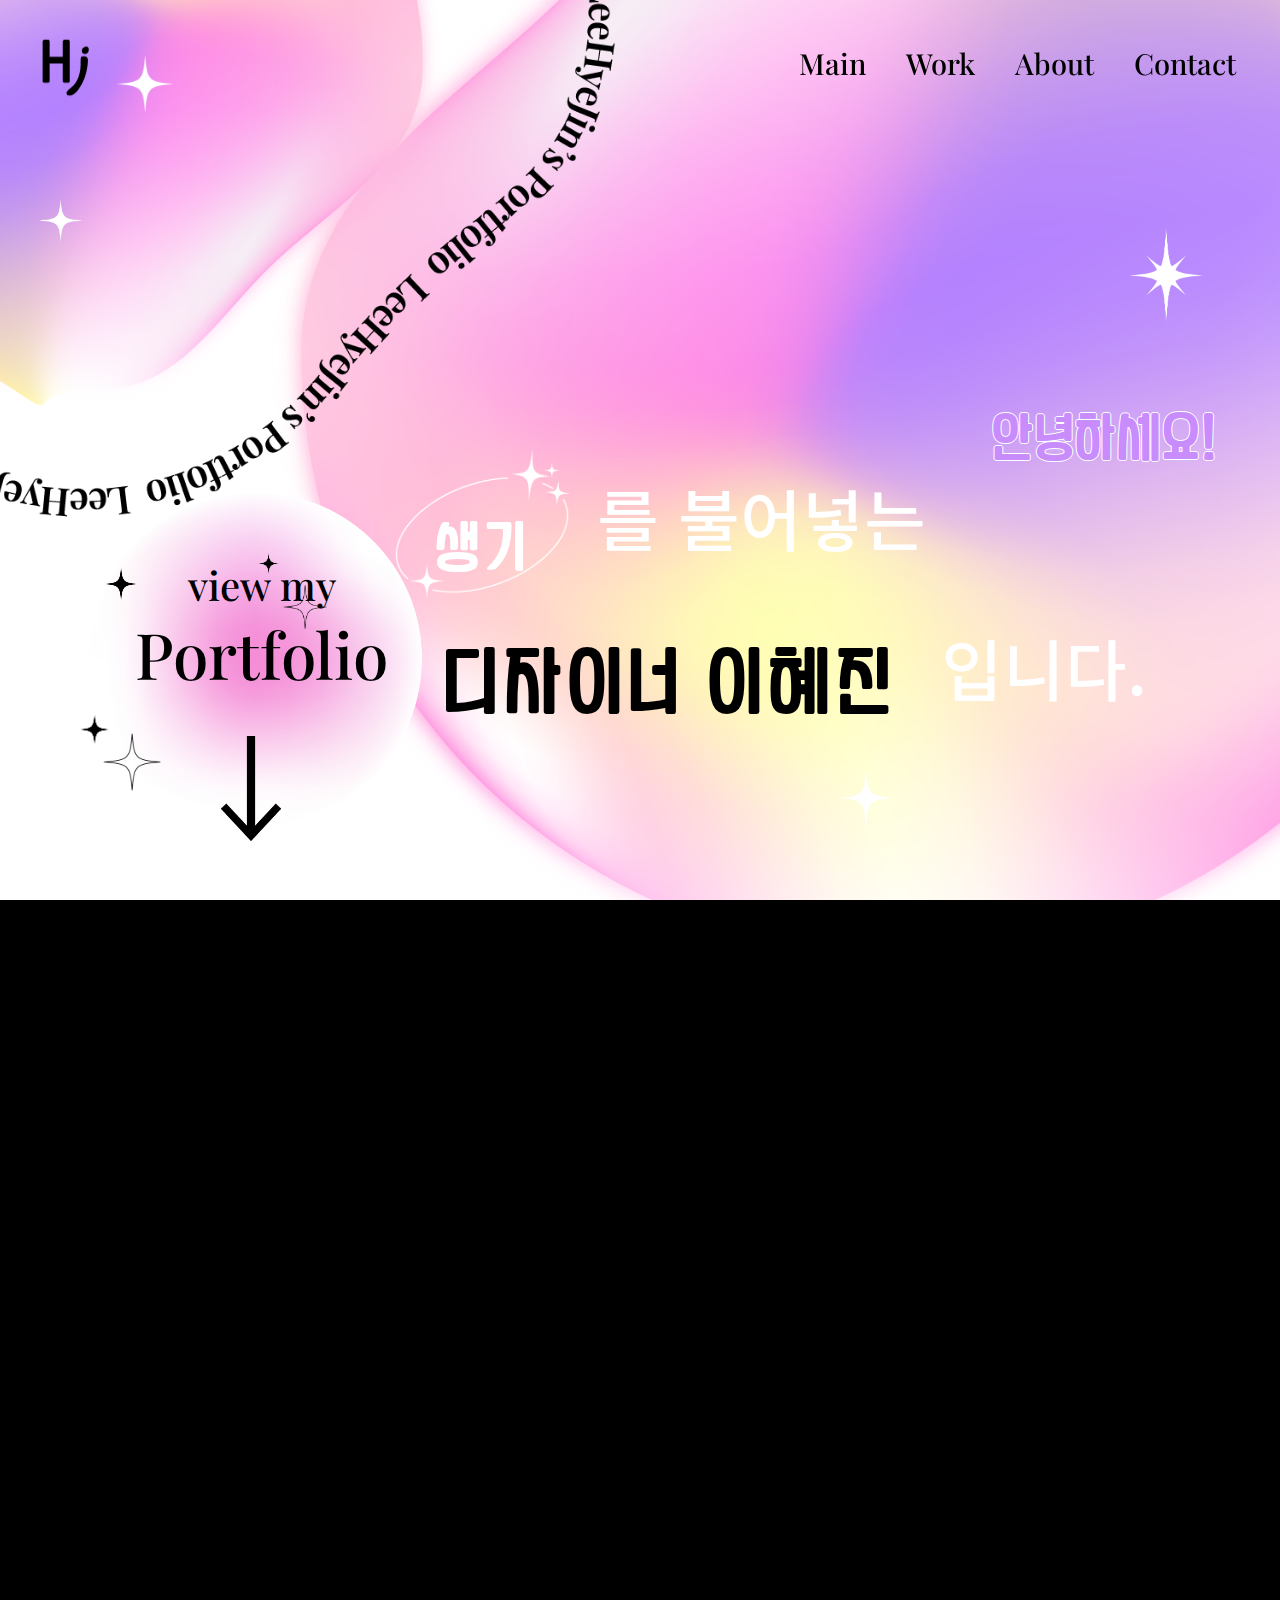
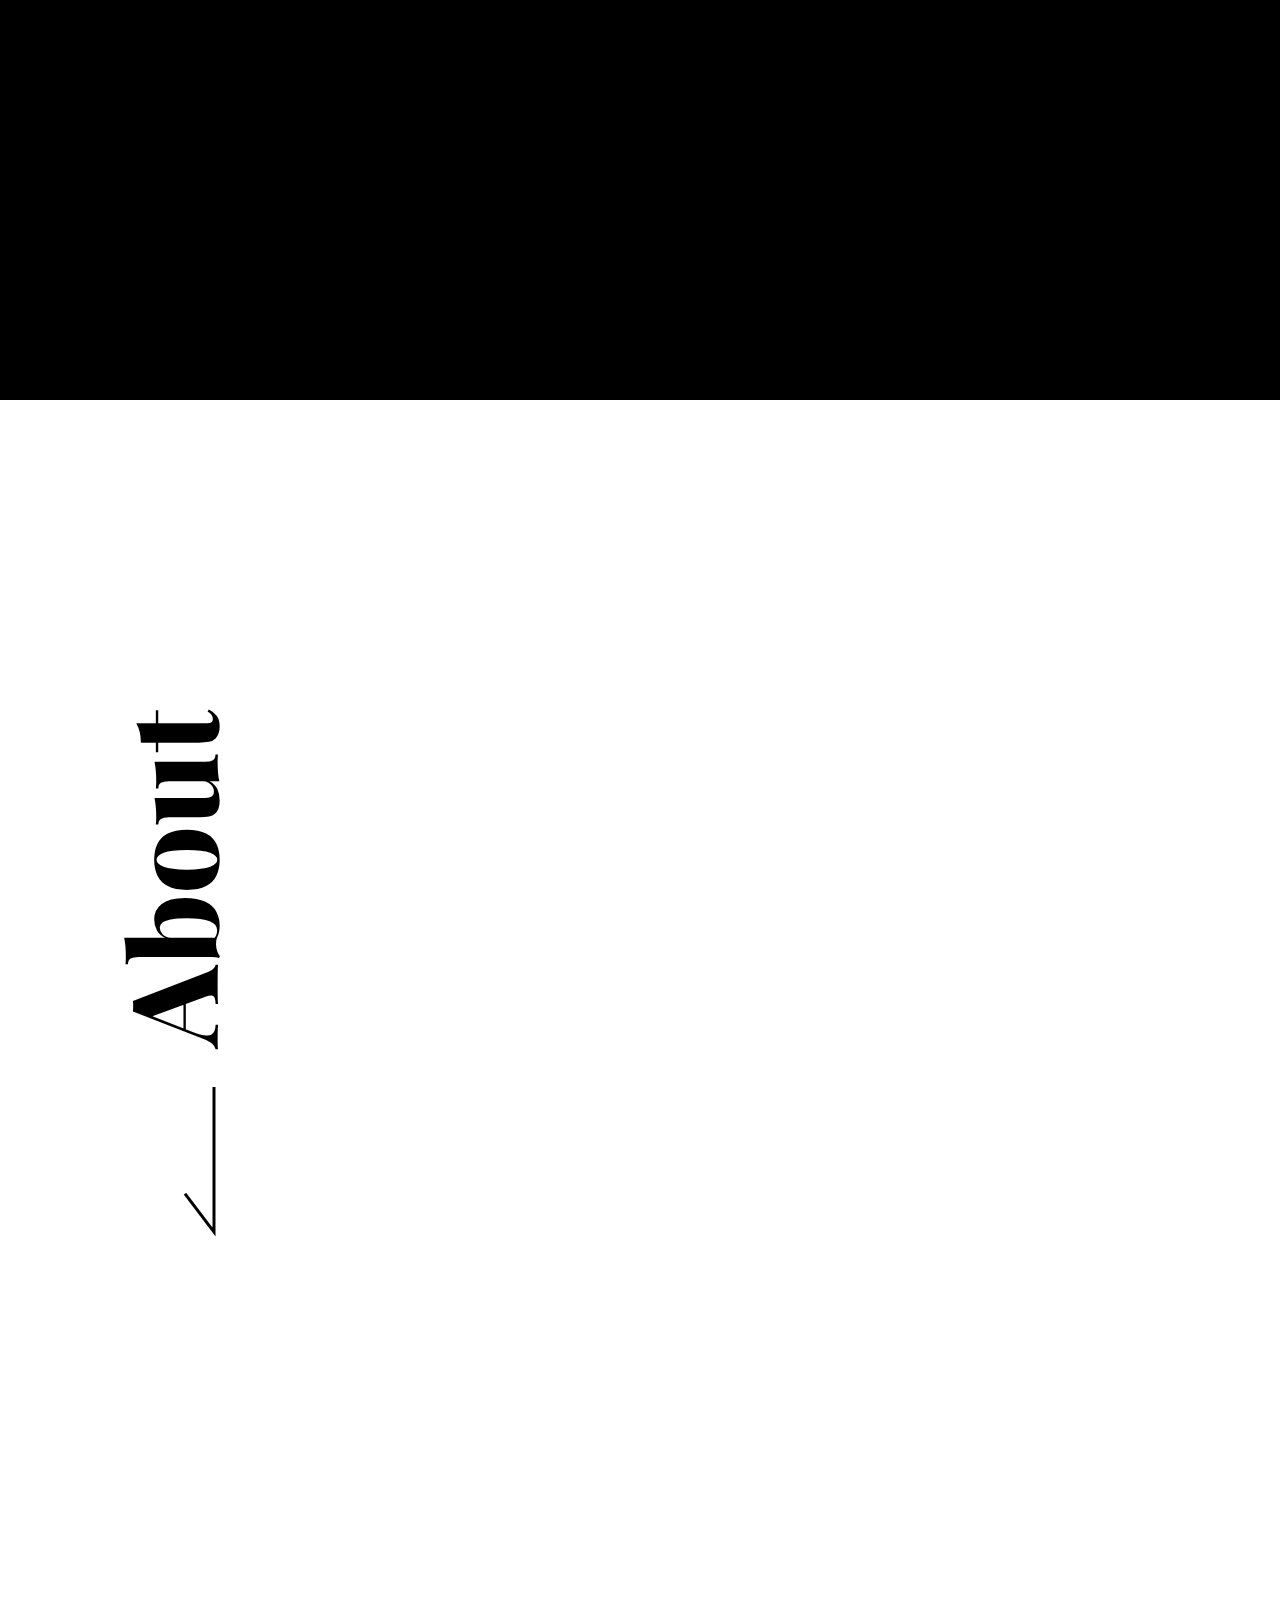
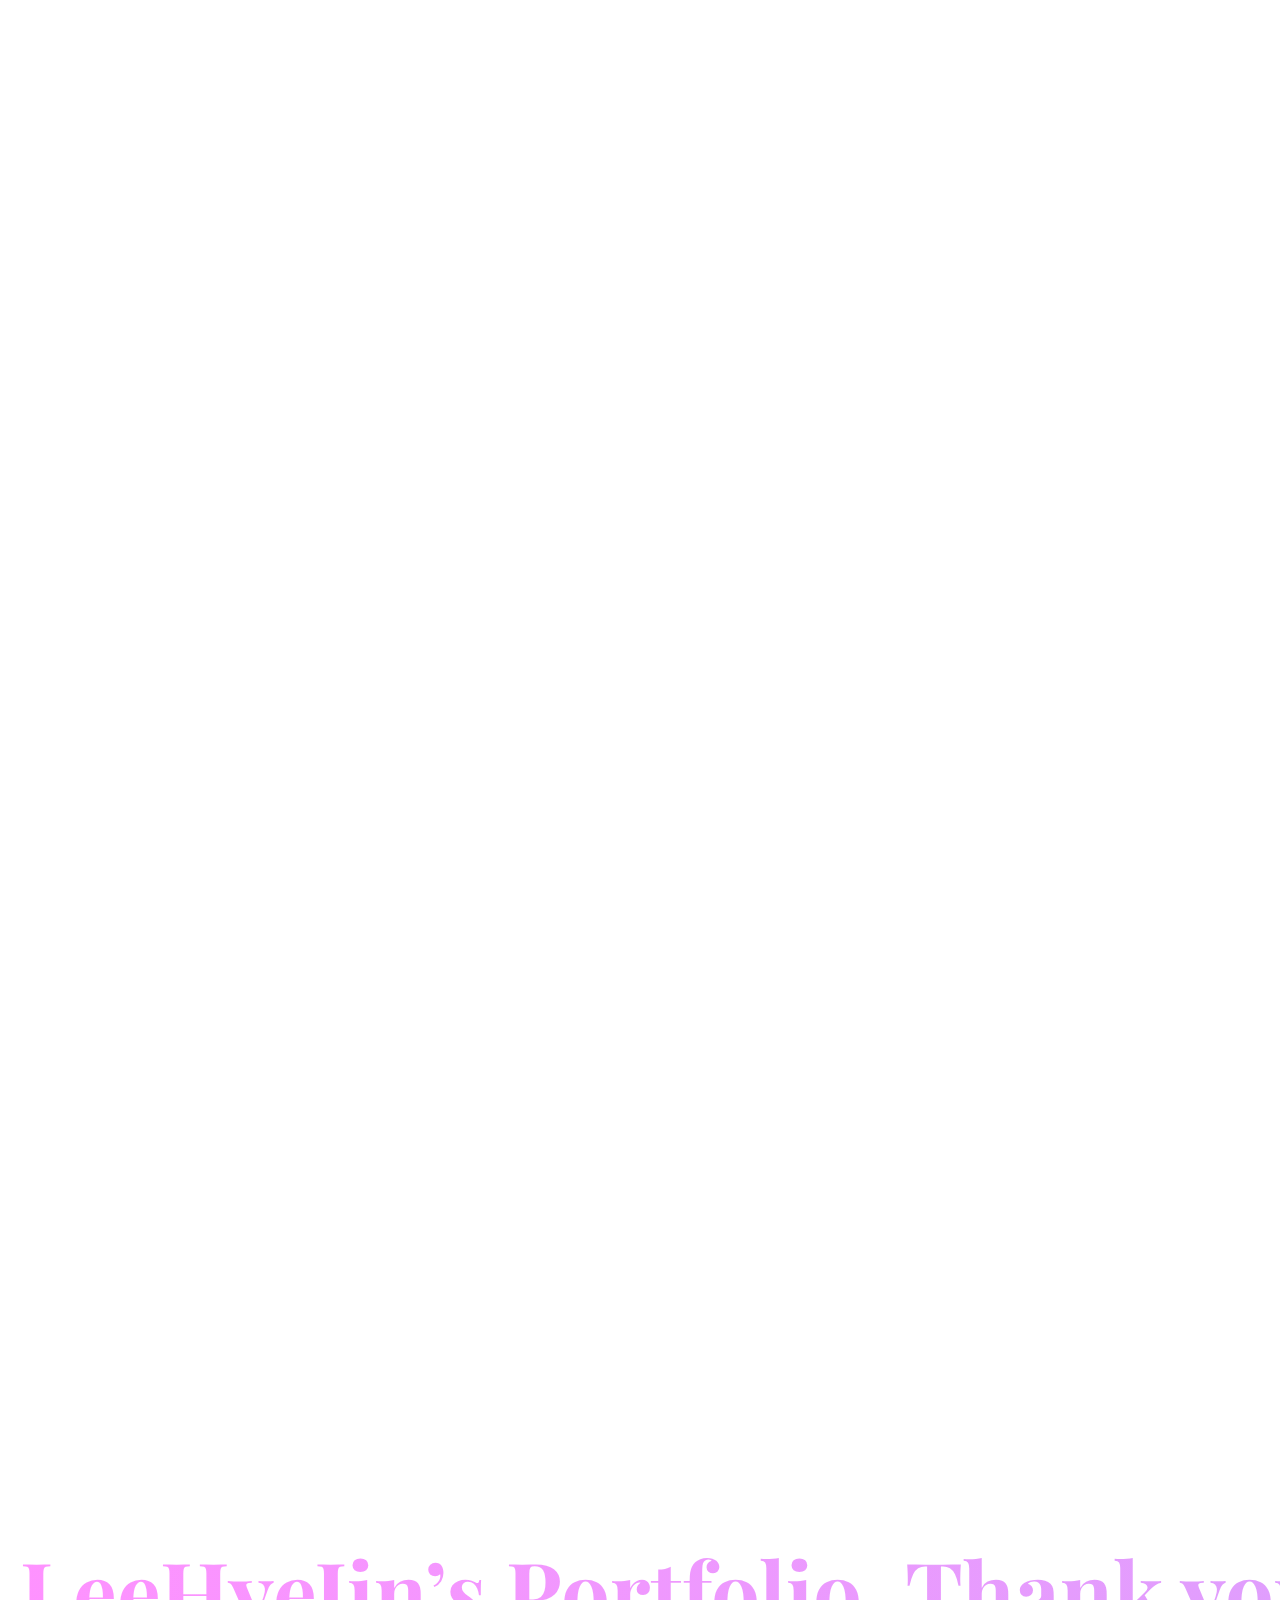
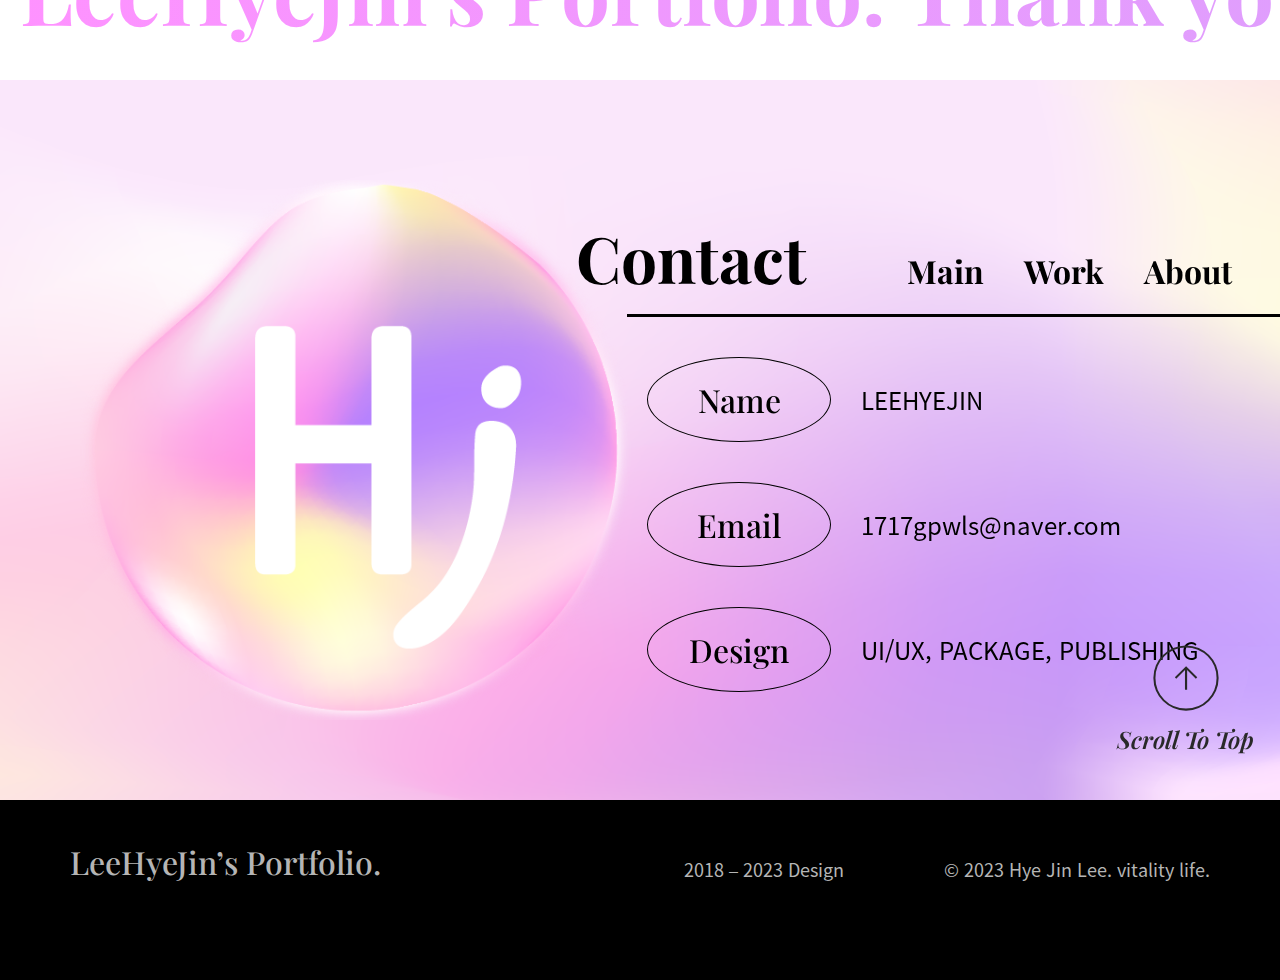
==== index.html @ b28de4d2 "확인5" ====
<!DOCTYPE html>
<html lang="ko">
  <head>
    <meta charset="UTF-8" />
    <meta http-equiv="X-UA-Compatible" content="IE=edge" />
    <meta name="viewport" content="width=device-width, initial-scale=1.0" />
    <!-- og -->
    <meta property="og:type" content="website" />
    <meta
      property="og:url"
      content="https://hyejineeeeee.github.io/portfolio/"
    />
    <meta property="og:title" content="portfolio" />
    <meta
      property="og:image"
      content="https://hyejineeeeee.github.io/portfolio/common/images/OGType.jpg"
    />
    <meta
      property="og:description"
      content="생기를 불어넣는 디자이너 이혜진입니다."
    />
    <meta property="og:site_name" content="portfolio" />

    <!-- favicon -->
    <link rel="shortcut icon" href="./common/images/logo/favicon.png" />

    <!-- scroll To 아이콘 -->
    <link
      rel="stylesheet"
      href="https://fonts.googleapis.com/css2?family=Material+Symbols+Outlined:opsz,wght,FILL,GRAD@48,100,0,0"
    />

    <title>portfolio</title>

    <!-- reset -->
    <link rel="stylesheet" href="./common/minireset.min.css" />
    <!-- font-->
    <link rel="stylesheet" href="./common/fonts/font.css" />
    <!-- style.css -->
    <link rel="stylesheet" href="./common/style/index_style.css" />

    <!-- Link Swiper's CSS -->
    <link
      rel="stylesheet"
      href="https://cdn.jsdelivr.net/npm/swiper@8/swiper-bundle.min.css"
    />
    <!-- jQuery-->
    <script src="
https://cdn.jsdelivr.net/npm/jquery@3.6.3/dist/jquery.min.js
"></script>

    <!-- <script src="https://code.jquery.com/jquery-migrate-3.4.0.min.js"></script> -->
    <!-- js -->
    <script defer src="./common/style/index.js"></script>

    <!-- Demo styles -->
    <style>
      html,
      body {
        position: relative;
        width: 100%;
        height: 100%;
      }

      .swiper {
        width: 75vw;
        height: 100vh;

        position: absolute;
        top: 2%;
        right: 0;
        cursor: pointer;
      }

      .swiper-slide {
        text-align: center;
        font-size: 18px;

        /* Center slide text vertically */
        display: -webkit-box;
        display: -ms-flexbox;
        display: -webkit-flex;
        display: flex;
        -webkit-box-pack: center;
        -ms-flex-pack: center;
        -webkit-justify-content: center;
        justify-content: center;
        -webkit-box-align: center;
        -ms-flex-align: center;
        -webkit-align-items: center;
        align-items: center;
      }

      .swiper-slide img {
        display: block;
        width: 100vw;
        height: 75vh;
        object-fit: cover;
      }
      .swiper-slide {
        width: 75%;
      }

      /* .swiper-slide:nth-child(2n) {
      width: 10%;
    }

    .swiper-slide:nth-child(3n) {
      width: 40%;
    } */

      .swiper-pagination-bullet {
        width: var(
          --swiper-pagination-bullet-width,
          var(--swiper-pagination-bullet-size, 12px)
        );
        height: var(
          --swiper-pagination-bullet-height,
          var(--swiper-pagination-bullet-size, 12px)
        );
        display: inline-block;
        border-radius: 50%;
        background: var(--swiper-pagination-bullet-inactive-color, #f593e7);
      }
      :root {
        --swiper-navigation-size: 200px;
      }
      :root {
        --swiper-theme-color: #f593e7;
      }
      .swiper-horizontal.swiper-pagination-bullets.swiper-pagination-bullets-dynamic,
      .swiper-pagination-horizontal.swiper-pagination-bullets.swiper-pagination-bullets-dynamic {
        position: absolute;
        bottom: 6%;
        left: 35%;
        transform: translateX(-50%);
        white-space: nowrap;
      }
    </style>
  </head>
  <body>
    <header>
      <h1>
        <a onClick="window.location.reload()" href="./index.html"
          ><img
            class="header_Logo"
            src="./common/images/logo/header-logo-bk.png"
            alt="main_Logo"
        /></a>
      </h1>
      <h1>
        <img
          class="header_Logo2"
          src="./common/images/logo/header-logo.png"
          alt="logo2"
        />
      </h1>
      <ul class="Menu">
        <li class="menu_Main text_doc"><a href="./index.html">Main</a></li>
        <li class="menu_Work text_doc"><a href="#">Work</a></li>
        <li class="menu_About text_doc"><a href="#">About</a></li>
        <li class="menu_Contact text_doc"><a href="#">Contact</a></li>
      </ul>
    </header>

    <main id="Main">
      <img
        class="mainBackground mainBackground_rh"
        src="./common/images/object/mainBackground-rh-2.png"
        alt="mainBackground-rh"
      />
      <img
        class="mainBackground mainBackground_lf"
        src="./common/images/object/mainBackground-lf.png"
        alt="mainBackground-lf"
      />
      <h4>안녕하세요!</h4>
      <!-- <img
        class="fontStar"
        src="./common/images/object/main-fontStar.png"
        alt="fontStar"
      /> -->
      <div class="mainBackground mainTitle">
        <h2 class="size_fall">생기</h2>
        <p class="mgTop">를 불어넣는</p>
        <h2 class="mgTop mgRt title_ani">디자이너 이혜진</h2>
        <p>입니다.</p>
      </div>
      <div class="mainBackground arrow">
        <div class="viewTitle">
          <h3>view my</h3>
          <h2>Portfolio</h2>
        </div>
        <img
          class="arrowImg"
          src="./common/images/object/arrow.png"
          alt="arrow"
        />
      </div>
      <div class="mainBackground Art_star">
        <img
          class="star Star1"
          src="./common/images/object/star1.png"
          alt="star"
        />
        <img
          class="star Star2"
          src="./common/images/object/star2(black-line).png"
          alt="star"
        />
        <img
          class="star Star3"
          src="./common/images/object/star3.png"
          alt="star"
        />
        <img
          class="star Star4"
          src="./common/images/object/star4.png"
          alt="star"
        />
        <img
          class="star Star5"
          src="./common/images/object/star5.png"
          alt="star"
        />
        <img
          class="star Star6"
          src="./common/images/object/star3.png"
          alt="star"
        />
        <img
          class="star Star7"
          src="./common/images/object/star5.png"
          alt="star"
        />
        <img
          class="star Star8"
          src="./common/images/object/star5.png"
          alt="star"
        />
      </div>
      <img
        class="star Star9"
        src="./common/images/object/star2(black-line).png"
        alt="star"
      />
      <img
        class="mainBackground main_fonts"
        src="./common/images/object/main-fonts.png"
        alt="main-art-font"
      />
    </main>

    <article id="Publishing" class="portfolio publishing">
      <div class="page">
        <div class="portfolio_Project">
          <div class="swiper mySwiper">
            <div class="swiper-wrapper">
              <div class="swiper-slide">
                <div class="slide_title">
                  <p class="projectDate">2023-02</p>
                  <p class="projectName_En">WEB PORTFOLIO</p>
                  <p class="projectName_Kr">웹 포트폴리오</p>
                  <div class="projectItmBox">
                    <p class="projectItm">#개인작업</p>
                    <p class="projectItm">#UI/UX</p>
                    <p class="projectItm">#JAVASCRIPT</p>
                  </div>
                </div>
                <a href="./index.html"
                  ><img
                    class="Project_Img"
                    src="./project/identity/images/webMain.png"
                    alt="project1"
                /></a>
              </div>
              <div class="swiper-slide">
                <div class="slide_title">
                  <p class="projectDate">2022-11</p>
                  <p class="projectName_En">KNOTTERS WEB PUBLISHING</p>
                  <p class="projectName_Kr">노터 웹퍼블리싱</p>
                  <div class="projectItmBox">
                    <p class="projectItm">#팀작업</p>
                    <p class="projectItm">#UI/UX</p>
                    <p class="projectItm">#JAVASCRIPT</p>
                  </div>
                </div>
                <a href="#"
                  ><img
                    class="Project_Img"
                    src="./project/knotters/img_main_intro.jpg"
                    alt="project2"
                /></a>
              </div>
              <div class="swiper-slide">
                <div class="slide_title">
                  <p class="projectDate">2022-11</p>
                  <p class="projectName_En">KNOTTERS WEB PUBLISHING</p>
                  <p class="projectName_Kr">노터 웹퍼블리싱</p>
                  <div class="projectItmBox">
                    <p class="projectItm">#팀작업</p>
                    <p class="projectItm">#UI/UX</p>
                    <p class="projectItm">#JAVASCRIPT</p>
                  </div>
                </div>
                <a href="#"
                  ><img
                    class="Project_Img"
                    src="./project/knotters/img_main_intro.jpg"
                    alt="project1"
                /></a>
              </div>
            </div>
            <div class="swiper-pagination"></div>
          </div>
        </div>
      </div>

      <!-- <div class="portfolioTxt"> -->
      <div class="portfolioTxt TitleBox_Pub">
        <h2 class="portfolio_Title publishingTitle">Publishing</h2>
        <img
          class="portfolio_arrowPF"
          src="./common/images/object/portfolioTitleWT.png"
          alt="portfolio_Title"
        />
      </div>
      <!-- </div> -->
    </article>

    <article class="portfolio package">
      <div class="page">
        <div class="portfolio_Project">
          <div class="swiper mySwiper">
            <div class="swiper-wrapper">
              <div class="swiper-slide">
                <div class="slide_title">
                  <p class="projectDate">2022-11</p>
                  <p class="projectName_En">KNOTTERS WEB PUBLISHING</p>
                  <p class="projectName_Kr">노터 웹퍼블리싱</p>
                  <div class="projectItmBox">
                    <p class="projectItm">#팀작업</p>
                    <p class="projectItm">#UI/UX</p>
                    <p class="projectItm">#JAVASCRIPT</p>
                  </div>
                </div>
                <a href="#"
                  ><img
                    class="Project_Img"
                    src="./project/knotters/img_main_intro.jpg"
                    alt="project1"
                /></a>
              </div>
              <div class="swiper-slide">
                <div class="slide_title">
                  <p class="projectDate">2022-11</p>
                  <p class="projectName_En">KNOTTERS WEB PUBLISHING</p>
                  <p class="projectName_Kr">노터 웹퍼블리싱</p>
                  <div class="projectItmBox">
                    <p class="projectItm">#팀작업</p>
                    <p class="projectItm">#UI/UX</p>
                    <p class="projectItm">#JAVASCRIPT</p>
                  </div>
                </div>
                <a href="#"
                  ><img
                    class="Project_Img"
                    src="./project/knotters/img_main_intro.jpg"
                    alt="project1"
                /></a>
              </div>
              <div class="swiper-slide">
                <div class="slide_title">
                  <p class="projectDate">2022-11</p>
                  <p class="projectName_En">KNOTTERS WEB PUBLISHING</p>
                  <p class="projectName_Kr">노터 웹퍼블리싱</p>
                  <div class="projectItmBox">
                    <p class="projectItm">#팀작업</p>
                    <p class="projectItm">#UI/UX</p>
                    <p class="projectItm">#JAVASCRIPT</p>
                  </div>
                </div>
                <a href="#"
                  ><img
                    class="Project_Img"
                    src="./project/knotters/img_main_intro.jpg"
                    alt="project1"
                /></a>
              </div>
            </div>
            <div class="swiper-pagination"></div>
          </div>
        </div>
      </div>
      <div class="portfolioTxt TitleBox_Package">
        <h2 class="portfolio_Title packageTitle">Package</h2>
        <img
          class="portfolio_arrowPF"
          src="./common/images/object/portfolioTitleWT.png"
          alt="portfolio_Title"
        />
      </div>
    </article>

    <article class="portfolio web">
      <div class="page">
        <div class="portfolio_Project">
          <div class="swiper mySwiper">
            <div class="swiper-wrapper">
              <div class="swiper-slide">
                <div class="slide_title">
                  <p class="projectDate">2022-11</p>
                  <p class="projectName_En">KNOTTERS WEB PUBLISHING</p>
                  <p class="projectName_Kr">노터 웹퍼블리싱</p>
                  <div class="projectItmBox">
                    <p class="projectItm">#팀작업</p>
                    <p class="projectItm">#UI/UX</p>
                    <p class="projectItm">#JAVASCRIPT</p>
                  </div>
                </div>
                <a href="#"
                  ><img
                    class="Project_Img"
                    src="./project/knotters/img_main_intro.jpg"
                    alt="project1"
                /></a>
              </div>
              <div class="swiper-slide">
                <div class="slide_title iden">
                  <p class="projectDate">2022-11</p>
                  <p class="projectName_En">KNOTTERS WEB PUBLISHING</p>
                  <p class="projectName_Kr">노터 웹퍼블리싱</p>
                  <div class="projectItmBox">
                    <p class="projectItm">#팀작업</p>
                    <p class="projectItm">#UI/UX</p>
                    <p class="projectItm">#JAVASCRIPT</p>
                  </div>
                </div>
                <a href="#"
                  ><img
                    class="Project_Img"
                    src="./project/knotters/img_main_intro.jpg"
                    alt="project1"
                /></a>
              </div>
              <div class="swiper-slide">
                <div class="slide_title">
                  <p class="projectDate">2022-11</p>
                  <p class="projectName_En">KNOTTERS WEB PUBLISHING</p>
                  <p class="projectName_Kr">노터 웹퍼블리싱</p>
                  <div class="projectItmBox">
                    <p class="projectItm">#팀작업</p>
                    <p class="projectItm">#UI/UX</p>
                    <p class="projectItm">#JAVASCRIPT</p>
                  </div>
                </div>
                <a href="#"
                  ><img
                    class="Project_Img"
                    src="./project/knotters/img_main_intro.jpg"
                    alt="project1"
                /></a>
              </div>
            </div>
            <div class="swiper-pagination"></div>
          </div>
        </div>
      </div>
      <div class="portfolioTxt TitleBox_Web">
        <h2 class="portfolio_Title webTitle">Web</h2>
        <img
          class="portfolio_arrowPF"
          src="./common/images/object/portfolioTitleWT.png"
          alt="portfolio_Title"
        />
      </div>
    </article>

    <article id="About" class="portfolio about">
      <div class="portfolioTxt TitleBox_About">
        <h2 class="portfolio_Title aboutTitle">About</h2>
        <img
          class="portfolio_arrow"
          src="./common/images/object/portfolioTitle.png"
          alt="portfolio_Title"
        />
      </div>
      <div class="page">
        <div class="about_mention">
          <p>안녕하세요-!</p>
          <h2>작품에 생기를 불어넣는<br />디자이너 이혜진 입니다!</h2>
          <p>
            어떤 작품일지라도 작품에 생기를 불어 넣어,<br />살아 숨 쉬는
            디자인을 보여드리겠습니다!
          </p>
        </div>
        <div class="about_mention_bg">
          <span><h2>#언변 능숙형-ENFJ</h2></span>
          <span><h2>#소나무 같은 생존력</h2></span>
          <span><h2>#빠른 결정력</h2></span>
          <span><h2>#인간 골든 리트리버</h2></span>
        </div>
        <img
          class="profileImg"
          src="./common/images/object/IMG_.JPG"
          alt="img"
        />
        <img
          class="aboutStar aboutStar_bkLine"
          src="./common/images/object/star2(black-line).png"
          alt="star"
        />
        <img
          class="aboutStar aboutStar_bkLine2"
          src="./common/images/object/star2(black-line).png"
          alt="star"
        />
        <img
          class="aboutStar aboutStar_bk"
          src="./common/images/object/star5.png"
          alt="star"
        />
        <img
          class="aboutStar aboutStar_bk2"
          src="./common/images/object/star5.png"
          alt="star"
        />
      </div>
    </article>

    <article class="portfolio about">
      <div class="page">
        <div class="portfolioSkils">
          <div class="portfolioSkill skill_Graphic">
            <h2>Photoshop/Illustrator<br />Figma</h2>
            <ul class="skillMg_Graphic">
              <li>인물 사진 리터칭</li>
              <li>이미지 편집&디자인</li>
              <li>아이콘 및 일러스트 제작</li>
              <li>박스 전개도 칼선 활용</li>
              <li>UI/UX 프로토타입 제작</li>
              <li>UI/UX 콘텐츠 소스 제작</li>
              <li>UI/UX 와이어프레임 제작</li>
            </ul>
          </div>
          <div class="portfolioSkill skill_Web">
            <h2>Html5/Css3<br />JavaScript/React</h2>
            <ul class="skillMg_Web">
              <li>웹사이트 구축 및 디자인</li>
              <li>미디어 쿼리를 이용한 반응형 웹 제작</li>
              <li>다양한 플러그인 및 API를 활용</li>
              <li>웹 접근성과 웹 표준화에 맞춘 콘텐츠 제작</li>
              <li>Css3 flex&grid&position을 활용한<br />웹 레이아웃 구성</li>
              <li>
                자바스크립트 함수프로그래밍을 통해<br />동적인 이벤트 및
                애니메이션 구현
              </li>
              <li>React 컴포넌트/useState/useEeffect를<br />이용한 UI 제작</li>
            </ul>
          </div>
          <div class="portfolioSkill skill_Git">
            <h2>Git/GitHub</h2>
            <ul class="skillMg_Git">
              <li>Git명령어 활용</li>
              <li>형상관리 시스템을 통한 버전 관리</li>
              <li>GitHub를 통해 프로젝트 공유 및 협업</li>
              <li>프로젝트 진행사항 실시간 수정 및 공유</li>
            </ul>
          </div>
        </div>
      </div>
    </article>

    <article class="portfolio about">
      <div class="page">
        <div class="portfolioPersonals">
          <div class="portfolioPersonal Basics">
            <h2>기본 정보</h2>
            <ul>
              <li>1997.06.09</li>
              <li>경기도 안성시 거주</li>
              <li>건양대학교 시각디자인 전공</li>
              <li>1717gpwls@naver.com</li>
            </ul>
          </div>
          <div class="portfolioPersonal Career">
            <h2>경력</h2>
            <ul>
              <li>2020.03 ~ 2021.12:뷰티브랜드 디자인팀 근무(총1년10개월)</li>
              <li>2022.03 ~ 2022.07:뷰티브랜드 디자인팀 근무(총5개월)</li>
            </ul>
          </div>
          <div class="portfolioPersonal Certificate">
            <h2>자격증</h2>
            <ul>
              <li>
                2017.11.30: ACA포토샵(Adobe Certified Associate Photoshop)
              </li>
              <li>
                2019.11.14: ACA일러스트((Adobe Certified Associate Illustrator)
              </li>
              <li>2017.12.24: MOS파워포인트</li>
              <li>2017.12.24: MOS엑셀</li>
              <li>2022.08.29: 자동차운전면허증 2종보통</li>
            </ul>
          </div>
          <div class="portfolioPersonal Activity">
            <h2>대외활동</h2>
            <ul>
              <li>
                2019.09 ~ 2019.09.11: 건양대학교 시각디자인학과 도록 디자인 팀장
              </li>
              <li>2019.09: 데마셀 패키지 디자인 참여</li>
              <li>2019.02 ~ 2019.11: 건양대학교 시각디자인학과 졸업위원회</li>
              <li>2021.10: 포코어커피 디자인 참여</li>
              <li>2022.01 ~ 2022.02: 네오게임즈 홍보물 제작 참여</li>
              <li>2022.09 ~ 2023.02: 웹퍼블리셔 UI/UX 프론트엔드 과정 수료</li>
            </ul>
          </div>
        </div>
      </div>
    </article>

    <article id="Contact" class="portfolio contact">
      <div class="flow-container">
        <div class="PortfolioBox">
          <p class="PortfolioText">
            &nbsp;LeeHyeJin’s Portfolio.&nbsp;Thank you for
            everything.&nbsp;LeeHyeJin’s Portfolio.&nbsp;Thank you for
            everything.&nbsp;LeeHyeJin’s Portfolio.&nbsp;Thank you for
            everything.
          </p>
        </div>
      </div>
      <div class="contactBackground">
        <img
          class="contact_Logo"
          src="./common/images/object/contactLogo.png"
          alt="contactLogo"
        />
        <div class="contactBox">
          <div class="contactBackgroundFlex contactBackground_MainTitle">
            <h2>Contact</h2>
            <ul class="contactBackgroundFlex contact_Menu">
              <li><a class="contact_Main" href="#">Main</a></li>
              <li><a class="contact_Work" href="#">Work</a></li>
              <li><a class="contact_About" href="#">About</a></li>
            </ul>
          </div>
          <div class="contactBackground_SubTitle">
            <div class="contact_SubTitle Name">
              <h3>Name</h3>
              <p class="text_doc_Contact">LEEHYEJIN</p>
            </div>
            <div class="contact_SubTitle Email">
              <h3>Email</h3>
              <p class="text_doc_Contact">1717gpwls@naver.com</p>
            </div>
            <div class="contact_SubTitle Design">
              <h3>Design</h3>
              <p class="text_doc_Contact">UI/UX, PACKAGE, PUBLISHING</p>
            </div>
          </div>
        </div>
        <div class="scrollTo">
          <span class="material-symbols-outlined"> arrow_circle_up </span>
          <p>Scroll To Top</p>
        </div>
      </div>
    </article>

    <footer>
      <div class="footerTitle">
        <div class="footerMain_font">
          <h3>LeeHyeJin’s Portfolio.</h3>
          <p class="footerMg">2018 ⎯ 2023 Design</p>
          <p class="fontColor">&copy; 2023 Hye Jin Lee. vitality life.</p>
        </div>
        <div class="copy"></div>
      </div>
    </footer>

    <!-- Swiper JS -->
    <script src="https://cdn.jsdelivr.net/npm/swiper@8/swiper-bundle.min.js"></script>

    <!-- Initialize Swiper -->
    <script>
      var swiper = new Swiper(".mySwiper", {
        slidesPerView: "auto",
        spaceBetween: 30,
        pagination: {
          el: ".swiper-pagination",
          clickable: true,
          dynamicBullets: true,
        },
      });
    </script>
  </body>
</html>
---- common/minireset.min.css ----
/*! minireset.css v0.0.6 | MIT License | github.com/jgthms/minireset.css */html,body,p,ol,ul,li,dl,dt,dd,blockquote,figure,fieldset,legend,textarea,pre,iframe,hr,h1,h2,h3,h4,h5,h6{margin:0;padding:0}h1,h2,h3,h4,h5,h6{font-size:100%;font-weight:normal}ul{list-style:none}button,input,select{margin:0}html{box-sizing:border-box}*,*::before,*::after{box-sizing:inherit}img,video{height:auto;max-width:100%}iframe{border:0}table{border-collapse:collapse;border-spacing:0}td,th{padding:0}a{text-decoration: none;}a{color: inherit;}
---- common/fonts/font.css ----
@charset "utf-8";

/* PlayfairDisplay */

@font-face {
    font-family: "PlayfairDisplay";
    src: url(./font/PlayfairDisplay-Regular.woff)format("woff");
    font-weight: 400;
    font-display: swap;
}

@font-face {
    font-family: "PlayfairDisplay";
    src: url(./font/PlayfairDisplay-Italic.woff)format("woff");
    font-weight: 400;
    font-style: italic;
    font-display: swap;
}

@font-face {
    font-family: "PlayfairDisplay";
    src: url(./font/PlayfairDisplay-Medium.woff) format("woff");
    font-weight: 500;
    font-display: swap;
}

@font-face {
    font-family: "PlayfairDisplay";
    src: url(./font/PlayfairDisplay-MediumItalic.woff) format("woff");
    font-weight: 500;
    font-style: italic;
    font-display: swap;
}

@font-face {
    font-family: "PlayfairDisplay";
    src: url(./font/PlayfairDisplay-SemiBold.woff) format("woff");
    font-weight: 600;
    font-display: swap;
}

@font-face {
    font-family: "PlayfairDisplay";
    src: url(./font/PlayfairDisplay-SemiBoldItalic.woff) format("woff");
    font-weight: 600;
    font-style: italic;
    font-display: swap;
}

@font-face {
    font-family: "PlayfairDisplay";
    src: url(./font/PlayfairDisplay-Bold.woff) format("woff");
    font-weight: 700;
    font-display: swap;
}

@font-face {
    font-family: "PlayfairDisplay";
    src: url(./font/PlayfairDisplay-BoldItalic.woff) format("woff");
    font-weight: 700;
    font-style: italic;
    font-display: swap;
}

@font-face {
    font-family: "PlayfairDisplay";
    src: url(./font/PlayfairDisplay-ExtraBold.woff) format("woff");
    font-weight: 800;
    font-display: swap;
}

@font-face {
    font-family: "PlayfairDisplay";
    src: url(./font/PlayfairDisplay-ExtraBoldItalic.woff) format("woff");
    font-weight: 800;
    font-style: italic;
    font-display: swap;
}

/* NotoSansKR */

@font-face {
    font-family: "NotoSans";
    src: url(./font/NotoSansKR-Thin.woff) format("woff"),
        url(./font/NotoSansKR-Thin.woff2) format("woff2");
    font-weight: 100;
    font-style: normal;
    font-display: swap;
}

@font-face {
    font-family: "NotoSans";
    src: url(./font/NotoSansKR-Light.woff) format("woff"),
        url(./font/NotoSansKR-Light.woff2) format("woff2");
    font-weight: 300;
    font-style: normal;
    font-display: swap;
}

@font-face {
    font-family: "NotoSans";
    src: url(./font/NotoSansKR-Regular.woff) format("woff"),
        url(./font/NotoSansKR-Regular.woff2) format("woff2");
    font-weight: 400;
    font-style: normal;
    font-display: swap;
}

@font-face {
    font-family: "NotoSans";
    src: url(./font/NotoSansKR-Medium.woff) format("woff"),
        url(./font/NotoSansKR-Medium.woff2) format("woff2");
    font-weight: 500;
    font-style: normal;
    font-display: swap;
}

@font-face {
    font-family: "NotoSans";
    src: url(./font/NotoSansKR-Bold.woff) format("woff"),
        url(./font/NotoSansKR-Bold.woff2) format("woff2");
    font-style: normal;
    font-weight: bold;
    font-display: swap;
}

@font-face {
    font-family: "NotoSans";
    src: url(./font/NotoSansKR-Black.woff) format("woff"),
        url(./font/NotoSansKR-Black.woff2) format("woff2");
    font-weight: 900;
    font-style: normal;
    font-display: swap;
}

/* 양진체 */

@font-face {
    font-family: "양진체";
    src: url(./font/양진체v0.9_ttf.woff) format("woff");
    font-weight: 500;
    font-display: swap;
}
---- common/style/index_style.css ----
@charset "utf-8";
::-webkit-scrollbar {
  width: 0;
}
::-webkit-scrollbar-thumb {
  background-color: rgba(255, 255, 255, 0.7);
}
::-webkit-scrollbar-track {
  background-color: rgba(0, 0, 0, 0);
}
body {
  font-family: "PlayfairDisplay", 돋움, sans-serif;
  color: #000;
  position: relative;
}

/* header */
header {
  position: fixed;
  width: 100%;
  height: 14vh;
  display: flex;
  justify-content: flex-end;
  align-items: center;
  z-index: 9999;
}
header h1 {
  width: 100px;
  margin-left: 10px;
  margin-right: auto;
  cursor: pointer;
}
header .Menu {
  display: flex;
  cursor: pointer;
}
header .Menu li {
  margin-right: 40px;
}
header .Menu a {
  font-size: 1.8rem;
  height: 80px;
  /* padding: 0 20px; */
  font-weight: 500;
}
.text_doc {
  text-decoration: none;
  background-image: linear-gradient(#292929, #292929);
  background-repeat: no-repeat;
  background-position: bottom left;
  background-size: 0% 2px;
  transition: background-size 500ms ease-in-out;
}
.text_doc:hover {
  background-size: 100% 2px;
  color: inherit;
}
.text_doc:hover.check {
  background-size: 100% 2px;
  color: inherit;
  background-image: linear-gradient(#fff, #fff);
}
header .Menu li:nth-child(4) {
  margin-right: 44px;
}
.header_Logo2 {
  display: none;
  cursor: pointer;
}
.header_Logo2.on {
  display: block;
  position: absolute;
  left: 1.5%;
  top: 19%;
  width: 110px;
}
.header_Logo.remove {
  display: none;
}

/* main */
main {
  position: relative;
  width: 100%;
  height: 100vh;
  overflow: hidden;
  /* background: fixed url(../images/object/main-star_play-x.png) 50% / cover; */
}
main .mainBackground {
  position: absolute;
}
main .mainBackground_rh {
  width: 1400px;
  top: -33%;
  right: -20%;
  animation-name: bounce-3;
  animation-timing-function: ease;
  animation-duration: 6s;
  animation-iteration-count: infinite;
  transform-origin: bottom;
}
@keyframes bounce-3 {
  0% {
    transform: translate(0, 0) scale(1);
  }
  50% {
    /* transform: translateY(5%);
    transform: translateX(50%); */
    transform: translate(-4%, 6%) scale(1.2);
  }
  100% {
    transform: translate(0, 0) scale(1);
  }
}
main .mainBackground_lf {
  width: 700px;
  top: -32%;
  left: -20%;
  animation: rotation 3s linear infinite;
  /* animation: scale 1s linear infinite; */
}
main .main_fonts {
  width: 1000px;
  top: -54%;
  left: -29%;
  animation: rotation 3s linear infinite;
}
@keyframes rotation {
  0% {
    transform: rotate(0deg);
  }
  50% {
    transform: rotate(-5deg);
  }
  100% {
    transform: rotate(5deg);
  }
}
@keyframes scale {
  0% {
    transform: scale(0);
  }
  50% {
    transform: scale(0.5);
  }
  100% {
    transform: rotate(0);
  }
}
/* main .main_star_playX {
  top: 0;
  left: 0;
} */
main h4 {
  font-family: "양진체", 돋움, sans-serif;
  font-size: 3rem;
  color: #c98cfc;
  text-shadow: -1px 0 #fff, 0 1px #fff, 1px 0 #fff, 0 -1px #fff;
  position: absolute;
  top: 45%;
  right: 5%;
  -webkit-animation: text-blur-out 2.5s cubic-bezier(0.55, 0.085, 0.68, 0.53)
    infinite;
  animation: text-blur-out 2.5s cubic-bezier(0.55, 0.085, 0.68, 0.53) infinite;
}
@-webkit-keyframes text-blur-out {
  0% {
    -webkit-filter: blur(0.01);
    filter: blur(0.01);
  }
  100% {
    -webkit-filter: blur(12px) opacity(0%);
    filter: blur(12px) opacity(0%);
  }
}
@keyframes text-blur-out {
  0% {
    -webkit-filter: blur(0.01);
    filter: blur(0.01);
  }
  100% {
    -webkit-filter: blur(12px) opacity(0%);
    filter: blur(12px) opacity(0%);
  }
}

@keyframes title {
  0% {
    opacity: 0;
    transform: translate3d(0, 100%, 0);
    /* transform: translateY(300px); */
  }
  100% {
    opacity: 1;
    transform: translateZ(0);
    /* transform: translateY(0); */
  }
}

@keyframes title {
  0% {
    opacity: 0;
    transform: translate3d(0, 100%, 0);
    /* transform: translateY(300px); */
  }
  100% {
    opacity: 1;
    transform: translateZ(0);
    /* transform: translateY(0); */
  }
}
main .mainTitle {
  width: 900px;
  height: 408px;
  position: absolute;
  top: 50%;
  right: 1%;
  color: #fff;
  display: block;
}
main .mainTitle p {
  font-size: 4.2rem;
  font-family: "NotoSans", 돋움, sans-serif;
  font-weight: 500;
  height: 150px;
}
main .mainTitle h2 {
  text-align: center;
  font-size: 4.2rem;
  font-family: "양진체", 돋움, sans-serif;
  color: #000;
  float: left;
  letter-spacing: 4px;
}
main .mainTitle h2:nth-child(1) {
  color: #fff;
}

/* 생기-별 */
main .fontStar {
  position: absolute;
  top: 51.5%;
  right: 32.5%;
  /* animation: blink-effect 1s step-end infinite; */
}
img.fontStar {
  width: 170px;
}
main .mainTitle .size_fall {
  font-size: 3.1rem;
  height: 150px;
  width: 230px;
  line-height: 180px;
  /* margin-right: 8%; */
  transition: 3s;
  background: url(../images/object/main-fontStar.png) no-repeat 50% 80% /
    contain;
}

.title_ani {
  animation: title 2.5s infinite ease;
  text-indent: 75px;

  /* animation: blink-effect 1s infinite step-end; */
}
@keyframes blink-effect {
  50% {
    opacity: 0;
  }
}

.mgRt {
  margin-right: 5%;
}
.mgTop {
  margin-top: 2%;
}
.mgTop2 {
  margin-top: 5%;
  height: 150px;
  line-height: 150px;
}

/* 움직이는 별 */
.Art_star {
  width: 100vw;
  height: 100vh;
}
.Art_star img {
  width: 60px;
}
/* 오른쪽 아트 하단 흰색 별  */
.Star1 {
  position: absolute;
  bottom: 8%;
  right: 30%;
}
/* 화살표 하단 블랙라인 별 */
.Star2 {
  position: absolute;
  bottom: 12%;
  left: 8%;
  transition: 3s;
}
/* 왼쪽 아트 흰색 별 */
.Star3 {
  position: absolute;
  top: 6%;
  left: 9%;
}
img.Star6 {
  width: 45px;
}
.Star6 {
  position: absolute;
  top: 22%;
  left: 3%;
  transition: 3s;
  animation: blink-effect 2s infinite step-start;
}
img.Star7 {
  width: 35px;
}
.Star7 {
  position: absolute;
  bottom: 17%;
  left: 6%;
  transition: 3s;
  animation: blink-effect 2s infinite step-start;
}
img.Star8 {
  width: 38px;
}
.Star8 {
  position: absolute;
  bottom: 33%;
  left: 8%;
  transition: 3s;
}
img.Star9 {
  width: 46px;
}
.Star9 {
  position: absolute;
  bottom: 30%;
  left: 22%;
  transition: 3s;
  animation: blink-effect 1.5s infinite step-start;
}
/* 오른쪽 아트 흰색 다이아몬드 별 */
.Star4 {
  position: absolute;
  top: 25%;
  right: 5%;
  transition: 3s;
  animation: blink-effect 2s infinite step-start;
}
img.Star4 {
  width: 100px;
}
/* 화살표 상단 블랙 별 */
.Star5 {
  position: absolute;
  bottom: 36%;
  left: 20%;
}
img.Star5 {
  width: 25px;
}

/* 포트폴리오 보기 화살표 */
main .arrow {
  bottom: 5%;
  left: 4%;
  width: 400px;
  height: 424px;
  background: url(../images/object/arrowBackground.png) no-repeat 50% / cover;
  cursor: pointer;
}
@keyframes trans {
  0% {
    transform: translate(-10%, 10%);
  }
  100% {
    transform: translate(0%, 0%);
  }
}
main .arrow .arrowImg {
  position: absolute;
  width: 80px;
  top: 72%;
  left: 40%;
  animation: bounce 2s infinite;
}
main .arrow .viewTitle {
  position: absolute;
  top: 30%;
  left: 21%;
}
main .arrow .viewTitle h3 {
  font-size: 2.5rem;
  font-weight: 500;
  text-align: center;
}
main .arrow .viewTitle h2 {
  font-size: 4rem;
  font-weight: 500;
}

/* 포트폴리오 */
.portfolio {
  width: 100%;
  height: 100vh;
  background-color: #000;
  color: #fff;
  position: relative;
}
img.Project_Img {
  width: 1150px;
  border-radius: 35px;
}
/* swiper 타이틀 */
.slide_title {
  position: absolute;
  bottom: 20%;
  left: 10%;
  text-align: left;
}
.projectDate {
  font-family: "NotoSans", 돋움, sans-serif;
  font-size: 16px;
  font-weight: 400;
}
.projectName_En {
  font-size: 3rem;
  font-weight: 500;
}
.projectName_Kr {
  font-family: "NotoSans", 돋움, sans-serif;
  font-size: 2rem;
  font-weight: 400;
}
.projectItmBox {
  display: flex;
  font-family: "NotoSans", 돋움, sans-serif;
  font-size: 16px;
  font-weight: 300;
  margin-top: 15px;
}
.projectItmBox p {
  border: 1px solid #fff;
  padding: 5px 25px;
  border-radius: 10px;
  margin-right: 15px;
}
/* .iden {
  color: #000;
  border-color: #fff;
} */

/* 왼쪽 타이틀 */
.portfolioTxt {
  width: 300px;
  height: 900px;
  position: relative;
  transition: 0.3s;
}
.portfolio_Title {
  font-size: 5.2rem;
  font-weight: 800;
  transform: rotate(-90deg);

  position: absolute;
}
.portfolio_arrow {
  position: absolute;
  bottom: 7%;
  left: 61%;
}
/* work 화살표 */
.portfolio_arrowPF {
  position: absolute;
  bottom: 7%;
  left: 61%;
}
.publishingTitle {
  bottom: 45%;
  left: -10%;
}
.packageTitle {
  bottom: 39%;
  left: 7%;
}
.webTitle {
  bottom: 31%;
  right: 5%;
  font-size: 7.5rem;
}
/* 타이틀 js */
.TitleBox_Pub.fixed {
  width: 300px;
  height: 900px;
  position: fixed;
  bottom: 3%;
  animation: bounce 2s infinite;
}
.TitleBox_Package.fixed {
  width: 300px;
  height: 900px;
  position: fixed;
  bottom: 3%;
  animation: bounce 2s infinite;
}
.TitleBox_Web.fixed {
  width: 300px;
  height: 900px;
  position: fixed;
  bottom: 3%;
  animation: bounce 2s infinite;
}
.TitleBox_About.fixed {
  width: 300px;
  height: 900px;
  position: fixed;
  bottom: 3%;
  z-index: 9999;
  animation: bounce 2s infinite;
}
.aboutTitle {
  font-size: 7.5rem;
  bottom: 38%;
  right: -12%;
}

/* about-1 */
.about {
  width: 100%;
  height: 100vh;
  background: fixed url(../images/object/articleBackground_1920.png) no-repeat
    50% / cover;
  color: #000;
  position: relative;
}
img.profileImg {
  width: 450px;
  border-radius: 250px 250px 0 0;
  position: absolute;
  bottom: 15%;
  right: 10%;
}
.about_mention {
  position: absolute;
  bottom: 33%;
  left: 25%;
}
.about_mention h2 {
  font-family: "NotoSans", 돋움, sans-serif;
  font-size: 2rem;
  font-weight: bold;

  margin-top: 10%;
  margin-bottom: 5%;
  line-height: 1.5;
}
.about_mention p {
  font-family: "NotoSans", 돋움, sans-serif;
  font-size: 1.5rem;

  line-height: 1.5;
}
.about_mention_bg {
  width: 460px;
  position: absolute;
  bottom: 15%;
  left: 25%;

  display: block;
  cursor: pointer;
}
.about_mention_bg span {
  width: 220px;
  height: 50px;
  margin-top: 2%;
  margin-right: 2%;
  float: left;
  background-color: #000;
  display: flex;
  justify-content: center;
  align-items: center;
}
.about_mention_bg span:nth-child(3) {
  width: 150px;
}
.about_mention_bg span:hover {
  animation-name: wobble-vertical;
  animation-duration: 1s;
  animation-timing-function: ease-in-out;
  animation-iteration-count: 1;
}
@keyframes wobble-vertical {
  16.65% {
    transform: translateY(8px);
  }
  33.3% {
    transform: translateY(-6px);
  }
  49.95% {
    transform: translateY(4px);
  }
  66.6% {
    transform: translateY(-2px);
  }
  83.25% {
    transform: translateY(1px);
  }
  100% {
    transform: translateY(0);
  }
}

.about_mention_bg h2 {
  font-family: "NotoSans", 돋움, sans-serif;
  font-size: 1.4rem;
  font-weight: bold;
  color: #fff;
  display: flex;
  align-items: center;

  /* 텍스트 박스 그라데이션 */
  background-image: linear-gradient(to right, #ff99ff, #fff, #b3ccff, #d966ff);
  -webkit-text-fill-color: transparent;
  -webkit-background-clip: text;

  transition: 0.5s;
  background-size: 200% auto;
}
.about_mention_bg h2:hover {
  background-position: right center;
  background-image: linear-gradient(to right, #ff99ff, #fff, #b3ccff, #d966ff);
  -webkit-text-fill-color: transparent;
  -webkit-background-clip: text;
  transition: 0.3s;
}
.about_mention_bg h2:nth-child(-n + 2) {
  margin-top: 0;
}
.about_mention_bg h2:nth-child(2n) {
  margin-right: 0;
}

/* 움직이는 별 */
img.aboutStar {
  position: absolute;

  width: 50px;
}
img.aboutStar_bkLine {
  width: 37px;
}
/* 오른쪽 */
.aboutStar_bkLine {
  top: 51%;
  left: 43%;
  transform: rotate(-60deg);
}
img.aboutStar_bkLine2 {
  width: 31px;
}
/* 왼쪽 */
.aboutStar_bkLine2 {
  top: 48%;
  left: 23%;
}

img.aboutStar_bk {
  width: 62px;
}
.aboutStar_bk {
  top: 45%;
  left: 41%;
}
/* 왼쪽 */
img.aboutStar_bk2 {
  width: 60px;
}
.aboutStar_bk2 {
  top: 50%;
  left: 21%;
  transform: rotate(-110deg);
}

/* about-2 */
.portfolioSkils {
  width: 80vw;
  height: 70vh;
  display: flex;
  justify-content: center;
  /* justify-content: flex-end; */
  /* padding: 15% 30% 20% 15%; */
  margin-top: 10%;
  margin-left: 30%;
  /* margin-right: 0; */

  position: absolute;
  bottom: 10%;
  right: 0;
}
.portfolioSkill {
  border: 3px solid #000;
  border-left: none;
}
.portfolioSkill:nth-child(3) {
  border-right: none;
}
.portfolioSkill h2 {
  font-family: "NotoSans", 돋움, sans-serif;
  font-size: 2rem;
  font-weight: bold;

  text-align: center;
  width: 414px;
  height: 200px;
  display: flex;
  justify-content: center;
  align-items: center;

  border-bottom: 3px solid #000;
}
.portfolioSkill ul {
  font-family: "NotoSans", 돋움, sans-serif;
  font-size: 1.15rem;
  font-weight: 400;
  width: 414px;
  height: 480px;
  display: flex;
  flex-direction: column;
  flex-wrap: wrap;
  justify-content: center;
  align-items: flex-start;
  align-content: space-around;
  list-style: disc;
  line-height: 1.8;
}

/* about-3 */
.portfolioPersonals {
  width: 63vw;
  /* height: 70vh; */
  display: flex;
  flex-direction: column;

  position: absolute;
  bottom: 10%;
  right: 10%;
}
.portfolioPersonal {
  display: flex;
  justify-content: flex-start;
  align-items: center;

  border-top: 3px solid #000;

  font-family: "NotoSans", 돋움, sans-serif;
  font-size: 1.1rem;
  font-weight: 400;
  padding-top: 20px;
  padding-bottom: 20px;
}
.portfolioPersonal:nth-child(4) {
  border-bottom: 3px solid #000;
}
.portfolioPersonal h2 {
  padding-right: 25px;
  font-size: 1.5rem;
  font-weight: bold;

  width: 300px;
  text-align: center;
  justify-content: center;
  align-items: center;
}
.portfolioPersonal ul {
  width: 948px;
  line-height: 1.75;
}

/* contact */
.contact {
  width: 100%;
  height: 100vh;
  background-color: transparent;
  color: #000;
}

/* 폰트 그라디언트 */
/* .PortfolioBox {
  display: flex;
  width: 100%;
  height: 20vh;
}
.contact .PortfolioText {
  line-height: 20vh;
  font-size: 87px;

  font-weight: 700;

  background: linear-gradient(to right, #ff99ff, #d9b3ff, #b3ccff, #d966ff);
  -webkit-text-fill-color: transparent;
  -webkit-background-clip: text;

  display: block;
} */

.flow-container {
  position: relative;
  width: 100%;
  max-width: 100%;
  height: auto;
  /* padding: 100px 0; */
  overflow-x: hidden;
  overflow-y: hidden;
  height: 20vh;
  cursor: pointer;
}
.flow-container .PortfolioBox {
  position: absolute;
  white-space: nowrap;
  will-change: transform;
  animation: marquee 60s linear infinite;
  display: flex;
  cursor: pointer;
}
.flow-container .PortfolioText {
  line-height: 20vh;
  font-size: 87px;
  font-weight: 700;
  /* position: absolute; */
  white-space: nowrap;
  will-change: transform;
  animation: marquee 60s linear infinite;
  background: linear-gradient(to right, #ff92ff, #d0a4fc, #aec9fd, #d966ff);
  -webkit-text-fill-color: transparent;
  -webkit-background-clip: text;
  cursor: pointer;
}
@keyframes marquee {
  0% {
    -webkit-transform: translate3d(0, 0, 0);
    transform: translate3d(0, 0, 0);
  }
  100% {
    -webkit-transform: translate3d(-100%, 0, 0);
    transform: translate3d(-20%, 0, 0);
  }
}

/* 컨텍트 로고 */
img.contact_Logo {
  padding: 100px 80px 80px 80px;
}
.contact_Logo {
  margin-right: auto;
  animation: jello-horizontal 2s backwards infinite;
  animation-delay: 2s;
}

@keyframes jello-horizontal {
  0% {
    transform: scale3d(1, 1, 1);
  }
  30% {
    transform: scale3d(1.25, 0.75, 1);
  }
  40% {
    transform: scale3d(0.75, 1.25, 1);
  }
  50% {
    transform: scale3d(1.15, 0.85, 1);
  }
  65% {
    transform: scale3d(0.95, 1.05, 1);
  }
  75% {
    transform: scale3d(1.05, 0.95, 1);
  }
  100% {
    transform: scale3d(1, 1, 1);
  }
}

.contactBackground {
  background: url(../images/object/contactBackground-08.png) no-repeat 50% /
    cover;

  width: 100%;
  height: 80vh;

  display: flex;
}
.contactBox {
  width: 35vw;
}
.contactBackgroundFlex {
  display: flex;
  align-items: baseline;
}
/* .contactBackground_Title {
    width: 1000px;
    display: flex;
    flex-direction: column;
    position: absolute;
    bottom: 10%; right: 0;

    font-size: 3rem;
} */
.contactBackground_MainTitle {
  width: 34vw;
  position: absolute;
  top: 35%;
  right: 21%;
  cursor: pointer;
}
.contactBackground_MainTitle h2 {
  font-size: 4rem;
  font-weight: 700;
  margin-right: 100px;
}
.contactBackground_MainTitle .contact_Menu {
  font-size: 2rem;
  font-weight: 700;
}
.contactBackground_MainTitle .contact_Menu li {
  height: 43px;
  line-height: 43px;
  margin-right: 40px;
}
.contactBackground_MainTitle .contact_Menu li:last-child {
  margin-right: 0;
}
.contactBackground_SubTitle {
  width: 51vw;
  border-top: 3px solid #000;
  position: absolute;
  bottom: 12%;
  right: 0%;

  font-size: 2rem;
}
.contact_SubTitle {
  display: flex;
  align-items: center;
  padding-top: 40px;
  padding-left: 20px;
  cursor: pointer;
}
.contact_SubTitle h3 {
  width: 184px;
  text-align: center;
  border: 1.5px solid #000;
  border-radius: 80%;
  padding: 20px 40px;
  margin-right: 30px;

  font-weight: 500;
}
.contact_SubTitle h3:hover {
  background-color: #000;
  color: #fff;

  transition: 0.3s;
}
p.text_doc_Contact {
  text-decoration: none;
  background-image: linear-gradient(#292929, #292929);
  background-repeat: no-repeat;
  background-position: bottom left;
  background-size: 0% 2px;
  transition: background-size 500ms ease-in-out;
}
.contact_SubTitle p {
  font-family: "NotoSans", 돋움, sans-serif;
  font-size: 1.5rem;
}
.contact_SubTitle:hover p.text_doc_Contact {
  background-size: 100% 2px;
  color: inherit;
}

/* scrollTo */
.scrollTo {
  position: absolute;
  bottom: 5%;
  right: 2%;
  color: #292929;

  display: flex;
  flex-direction: column;
  align-items: center;
  transition: 1s;
}
.scrollTo:hover {
  color: #000;
}
.material-symbols-outlined {
  cursor: pointer;
  font-size: 90px;
  font-weight: 100;

  -moz-animation: bounce 2s infinite;
  -webkit-animation: bounce 2s infinite;
  animation: bounce 2s infinite;
}
@keyframes bounce {
  0%,
  20%,
  50%,
  80%,
  100% {
    transform: translateY(0);
  }
  40% {
    transform: translateY(-30px);
  }
  60% {
    transform: translateY(-15px);
  }
}
.material-symbols-outlined:hover {
  animation: none;
}
.scrollTo p {
  font-weight: 600;
  font-style: italic;

  font-size: 1.5rem;
}

/* footer */
footer {
  background-color: #000;
  color: #fff;

  width: 100vw;
  height: 20vh;
  padding: 40px 70px;
  color: #b5b5b5;
}
/* .footerTitle {
    display: flex;
    justify-content: flex-end;
    align-items: baseline;

} */
.footerMain_font {
  display: flex;
  align-items: flex-end;
}
footer .copy {
  margin-top: 40px;
  /* border-top: 1px solid #333; */
  width: 100%;
  text-align: right;
}
footer h3 {
  font-size: 2rem;
  margin-right: auto;
  font-weight: 500;
}
footer p {
  font-family: "NotoSans", 돋움, sans-serif;
  font-weight: 400;
  font-size: 18px;
}
footer p:nth-child(1) {
  margin-bottom: 40px;
}
.footerMg {
  margin-right: 100px;
}
/* .fontColor {
    color: #333;
} */

/* 페이지 전환 페이드인업 */
.page {
  width: 100%;
  height: 100vh;
  position: relative;
  transform: translateY(150px);
  opacity: 0;
  transition: 1.5s all ease;
}

.page.active {
  transform: translateY(0);
  opacity: 1;
}
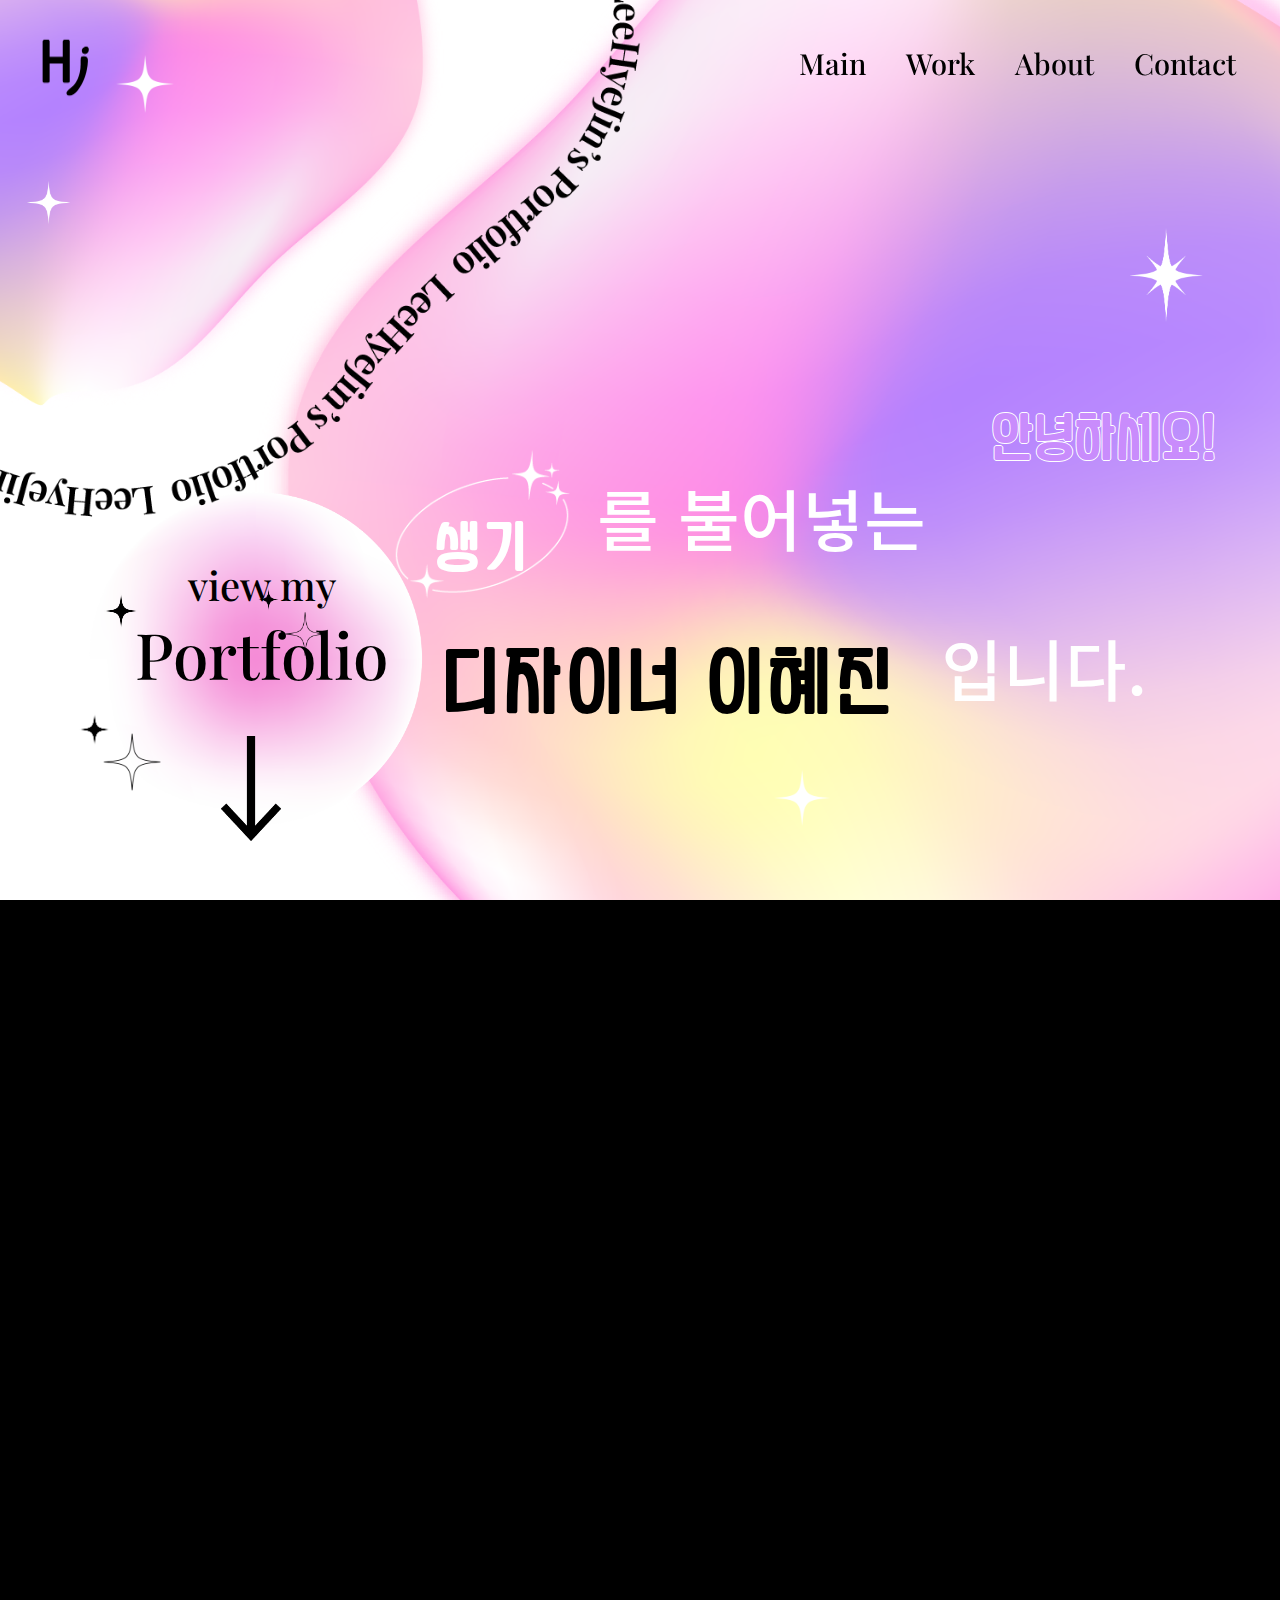
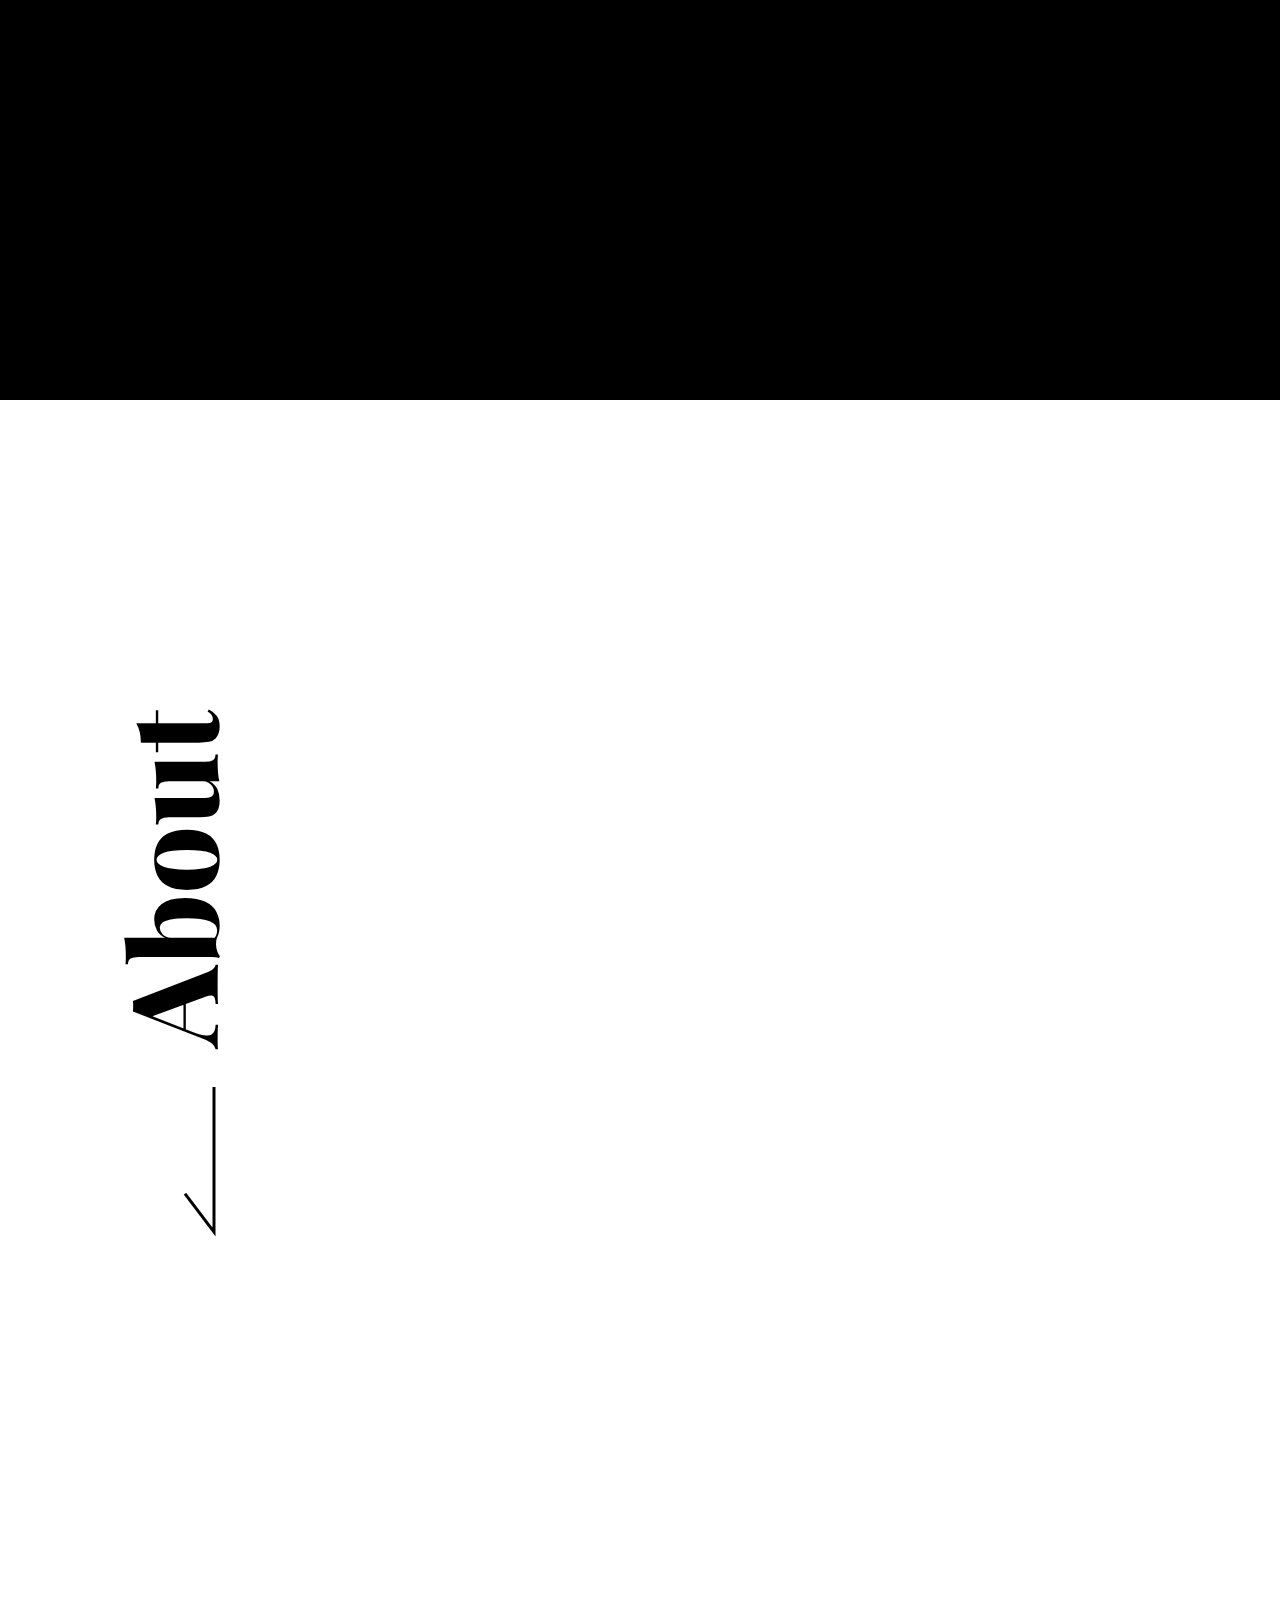
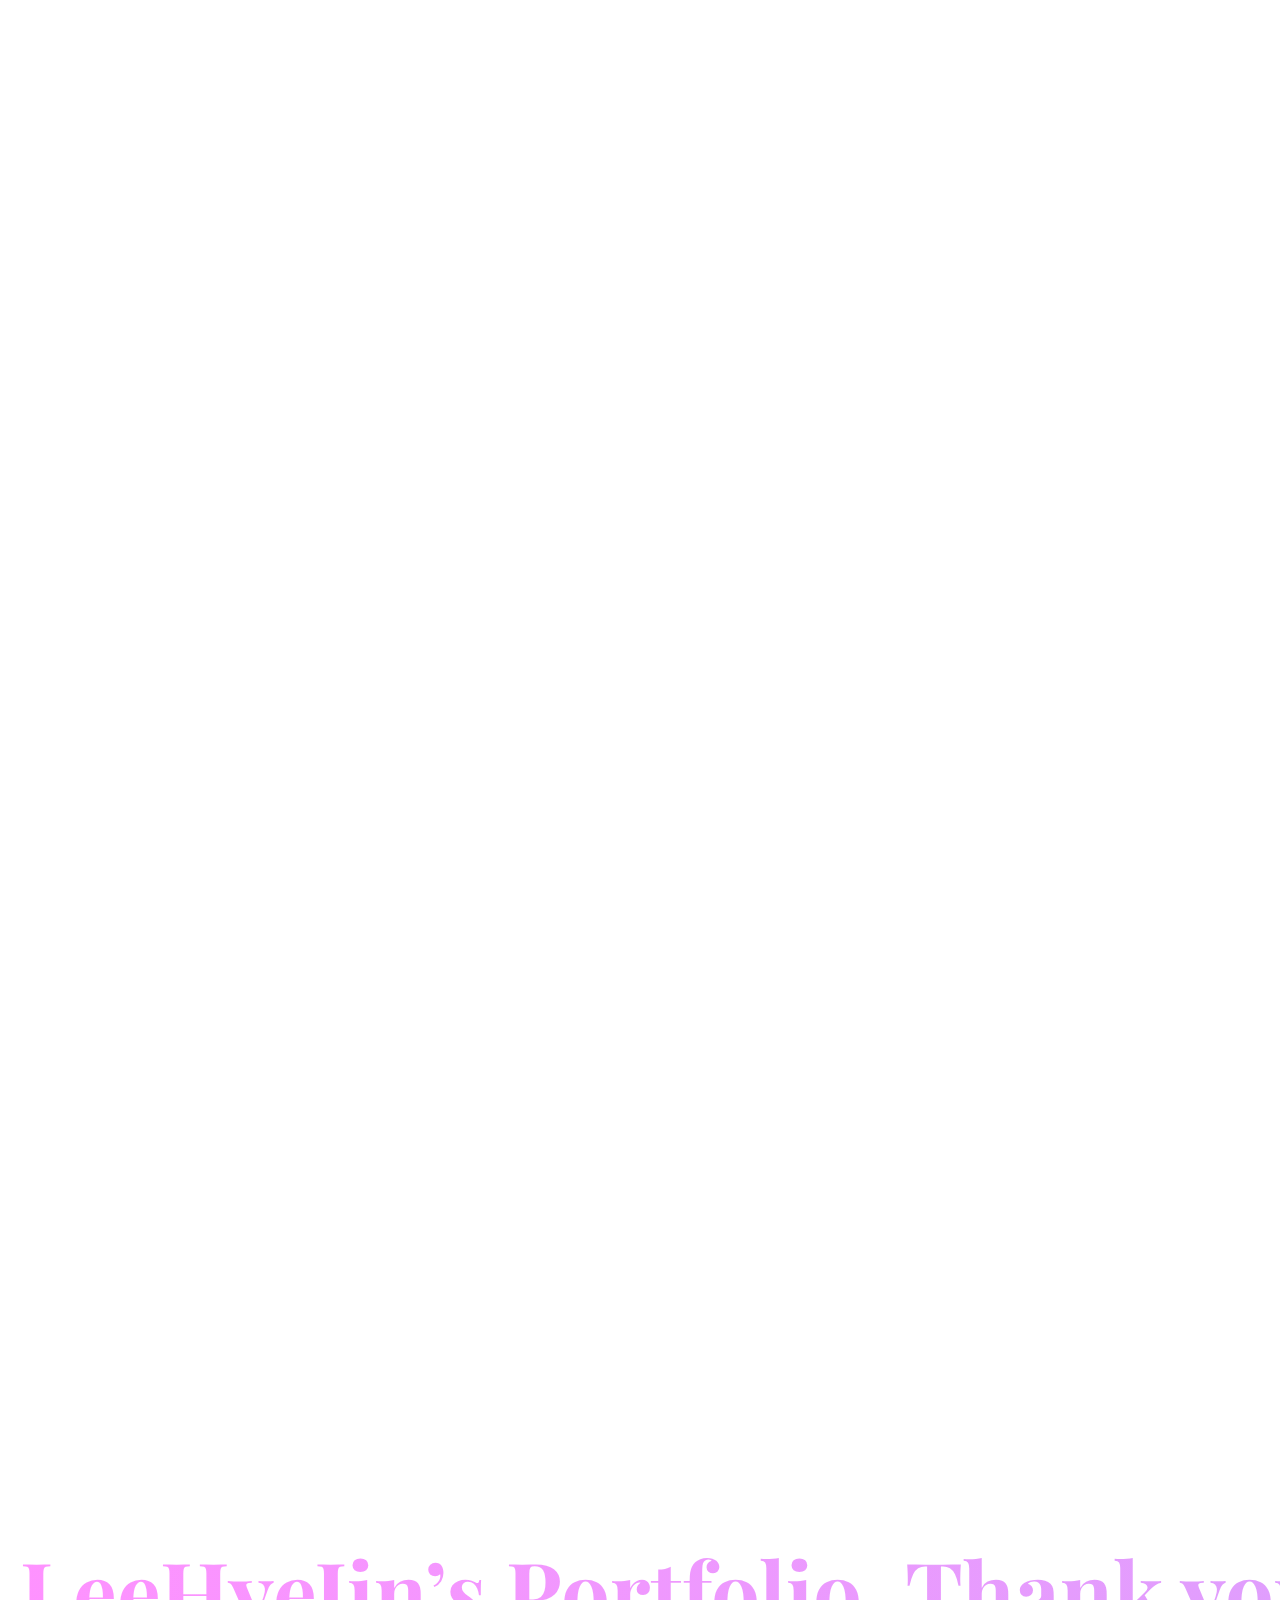
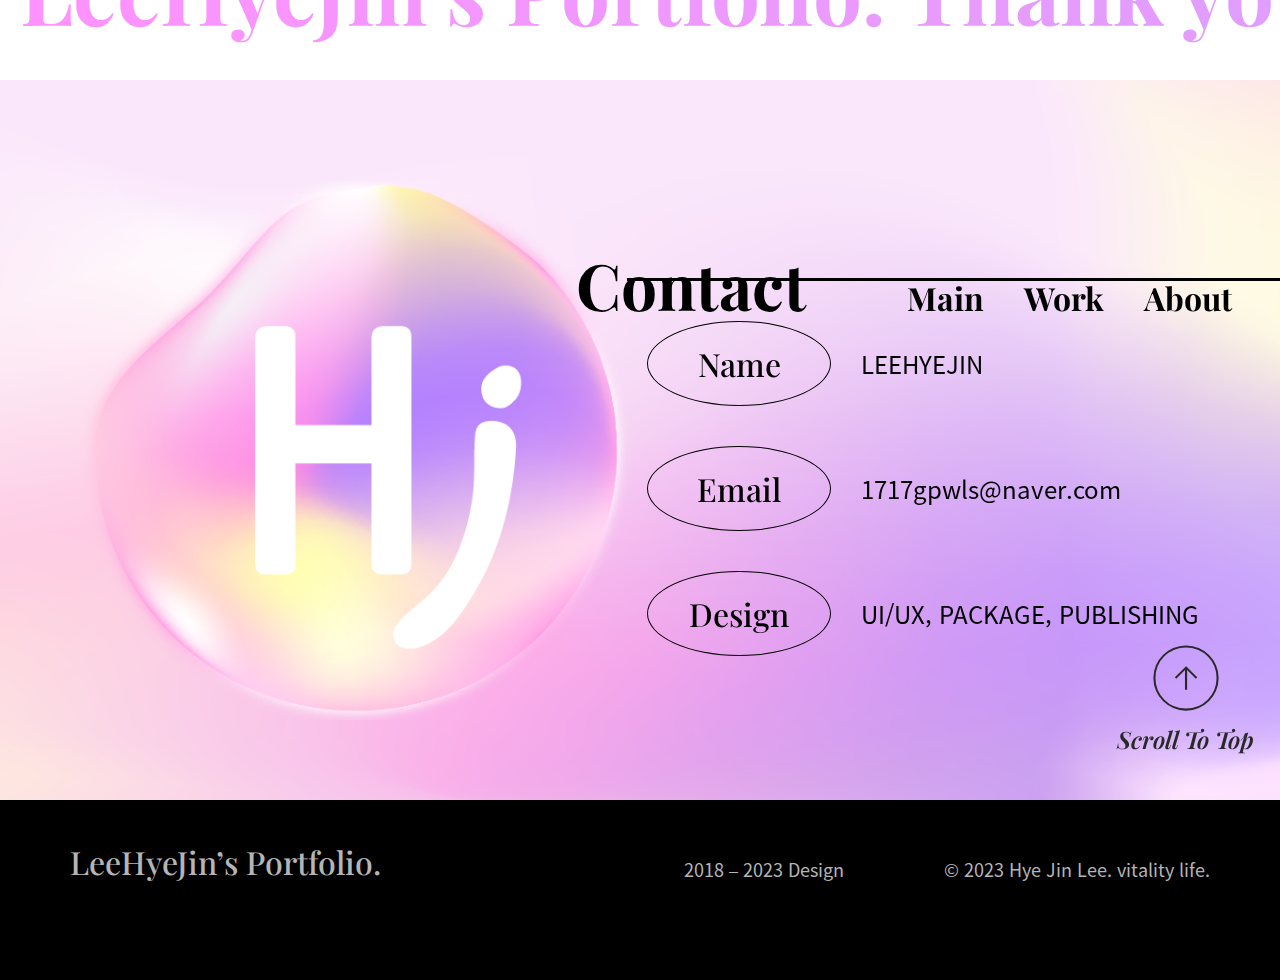
==== commit 498d5ca6: "230223 작업" ====
--- a/index.html
+++ b/index.html
@@ -267,43 +267,43 @@
                     <p class="projectItm">#JAVASCRIPT</p>
                   </div>
                 </div>
-                <a href="./index.html"
+                <a href="./identity.html" target="_blank"
                   ><img
                     class="Project_Img"
                     src="./project/identity/images/webMain.png"
                     alt="project1"
+                /></a>
+              </div>
+              <div class="swiper-slide">
+                <div class="slide_title">
+                  <p class="projectDate">2023-01</p>
+                  <p class="projectName_En">PEACHC WEB PUBLISHING</p>
+                  <p class="projectName_Kr">피치씨 웹퍼블리싱</p>
+                  <div class="projectItmBox">
+                    <p class="projectItm">#개인작업</p>
+                    <p class="projectItm">#UI/UX</p>
+                    <p class="projectItm">#JAVASCRIPT</p>
+                  </div>
+                </div>
+                <a href="./peachc_Page.html" target="_blank"
+                  ><img
+                    class="Project_Img"
+                    src="./project/peachc/common/images/modal/PALETTE_lay_04.jpg"
+                    alt="project2"
                 /></a>
               </div>
               <div class="swiper-slide">
                 <div class="slide_title">
                   <p class="projectDate">2022-11</p>
                   <p class="projectName_En">KNOTTERS WEB PUBLISHING</p>
-                  <p class="projectName_Kr">노터 웹퍼블리싱</p>
+                  <p class="projectName_Kr">노터스 웹퍼블리싱</p>
                   <div class="projectItmBox">
                     <p class="projectItm">#팀작업</p>
                     <p class="projectItm">#UI/UX</p>
                     <p class="projectItm">#JAVASCRIPT</p>
                   </div>
                 </div>
-                <a href="#"
-                  ><img
-                    class="Project_Img"
-                    src="./project/knotters/img_main_intro.jpg"
-                    alt="project2"
-                /></a>
-              </div>
-              <div class="swiper-slide">
-                <div class="slide_title">
-                  <p class="projectDate">2022-11</p>
-                  <p class="projectName_En">KNOTTERS WEB PUBLISHING</p>
-                  <p class="projectName_Kr">노터 웹퍼블리싱</p>
-                  <div class="projectItmBox">
-                    <p class="projectItm">#팀작업</p>
-                    <p class="projectItm">#UI/UX</p>
-                    <p class="projectItm">#JAVASCRIPT</p>
-                  </div>
-                </div>
-                <a href="#"
+                <a href="./Knotters.html" target="_blank"
                   ><img
                     class="Project_Img"
                     src="./project/knotters/img_main_intro.jpg"
--- a/common/style/index_style.css
+++ b/common/style/index_style.css
@@ -91,8 +91,8 @@
 }
 main .mainBackground_rh {
   width: 1400px;
-  top: -33%;
-  right: -20%;
+  top: -19%;
+  right: -19%;
   animation-name: bounce-3;
   animation-timing-function: ease;
   animation-duration: 6s;
@@ -122,7 +122,7 @@
 main .main_fonts {
   width: 1000px;
   top: -54%;
-  left: -29%;
+  left: -27%;
   animation: rotation 3s linear infinite;
 }
 @keyframes rotation {
@@ -293,7 +293,7 @@
 .Star1 {
   position: absolute;
   bottom: 8%;
-  right: 30%;
+  right: 35%;
 }
 /* 화살표 하단 블랙라인 별 */
 .Star2 {
@@ -313,8 +313,8 @@
 }
 .Star6 {
   position: absolute;
-  top: 22%;
-  left: 3%;
+  top: 20%;
+  left: 2%;
   transition: 3s;
   animation: blink-effect 2s infinite step-start;
 }
@@ -333,7 +333,7 @@
 }
 .Star8 {
   position: absolute;
-  bottom: 33%;
+  bottom: 30%;
   left: 8%;
   transition: 3s;
 }
@@ -342,7 +342,7 @@
 }
 .Star9 {
   position: absolute;
-  bottom: 30%;
+  bottom: 27%;
   left: 22%;
   transition: 3s;
   animation: blink-effect 1.5s infinite step-start;
@@ -361,7 +361,7 @@
 /* 화살표 상단 블랙 별 */
 .Star5 {
   position: absolute;
-  bottom: 36%;
+  bottom: 32%;
   left: 20%;
 }
 img.Star5 {
@@ -501,28 +501,28 @@
   width: 300px;
   height: 900px;
   position: fixed;
-  bottom: 3%;
+  bottom: 5%;
   animation: bounce 2s infinite;
 }
 .TitleBox_Package.fixed {
   width: 300px;
   height: 900px;
   position: fixed;
-  bottom: 3%;
+  bottom: 5%;
   animation: bounce 2s infinite;
 }
 .TitleBox_Web.fixed {
   width: 300px;
   height: 900px;
   position: fixed;
-  bottom: 3%;
+  bottom: 5%;
   animation: bounce 2s infinite;
 }
 .TitleBox_About.fixed {
   width: 300px;
   height: 900px;
   position: fixed;
-  bottom: 3%;
+  bottom: 5%;
   z-index: 9999;
   animation: bounce 2s infinite;
 }
@@ -916,7 +916,7 @@
 .contactBackground_MainTitle {
   width: 34vw;
   position: absolute;
-  top: 35%;
+  top: 38%;
   right: 21%;
   cursor: pointer;
 }
@@ -941,7 +941,7 @@
   width: 51vw;
   border-top: 3px solid #000;
   position: absolute;
-  bottom: 12%;
+  bottom: 16%;
   right: 0%;
 
   font-size: 2rem;
